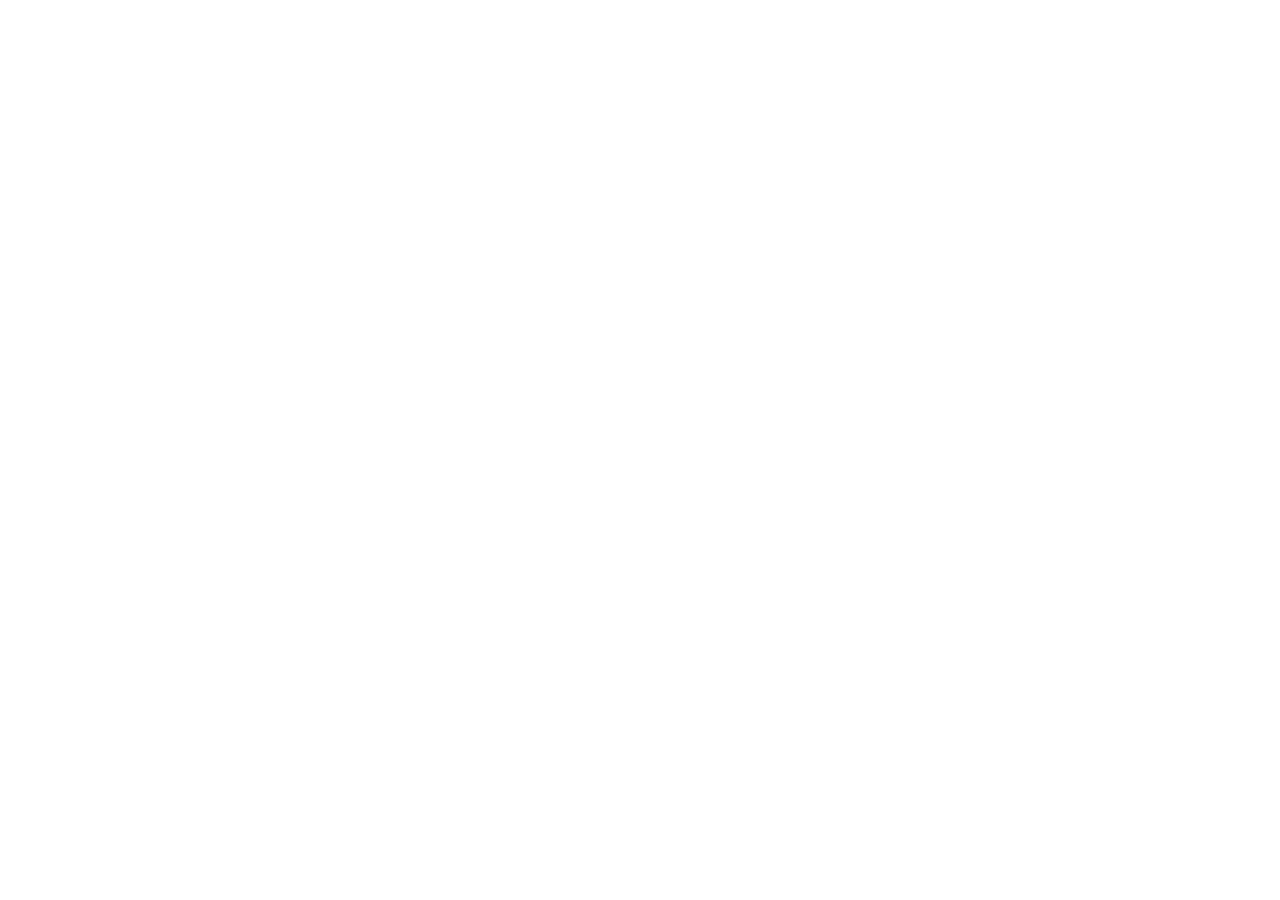
==== index.html @ 069c334e "improved readability. changed filename to be more specific, made (y,x) consistent everywhere" ====
<!doctype html>
<html lang="en">
    <head>
        <meta charset="UTF-8" />
        <meta name="viewport" content="width=device-width, initial-scale=1.0" />
        <title>Dungeon Crawler</title>
        <script src="./scripts/mapLogic.js" defer></script>
    </head>
    <body></body>
</html>
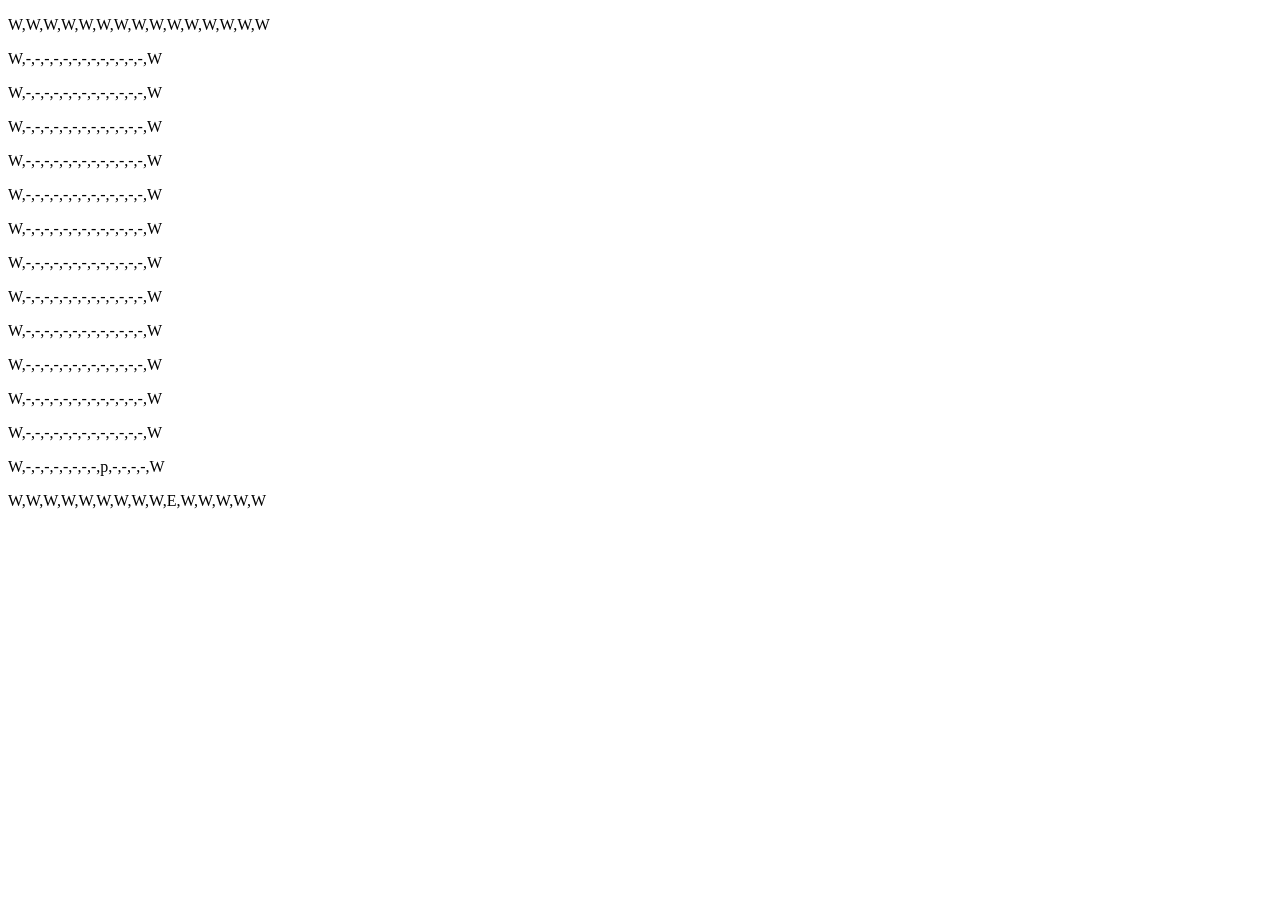
==== commit 786b11f2: "first tile of mainPath, printMap function that displays the map on the webpage for easier debugging" ====
--- a/index.html
+++ b/index.html
@@ -6,5 +6,7 @@
         <title>Dungeon Crawler</title>
         <script src="./scripts/mapLogic.js" defer></script>
     </head>
-    <body></body>
+    <body>
+        <div class="test"></div>
+    </body>
 </html>
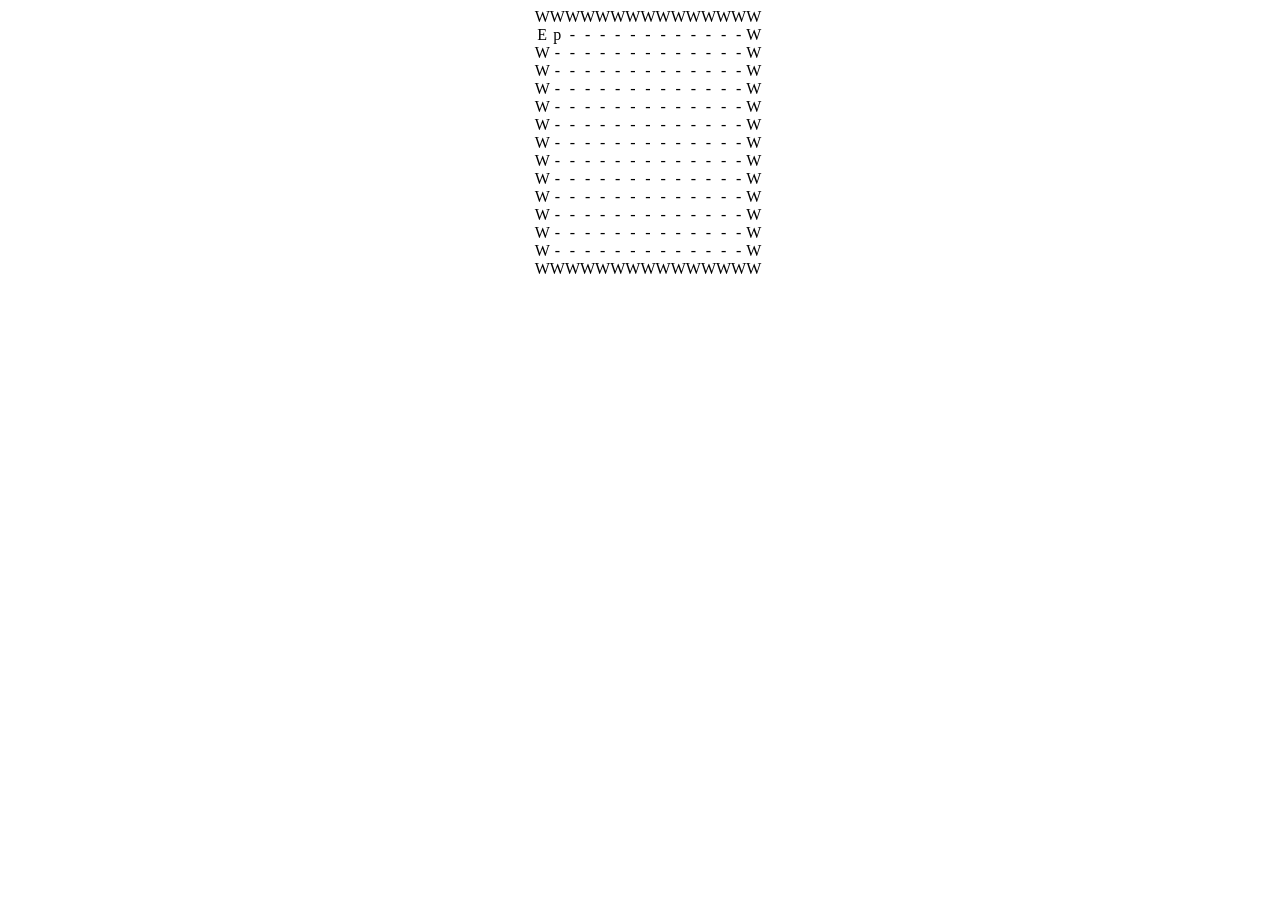
==== commit b63a2f5d: "made printMap() into a grid so the result is more readable" ====
--- a/index.html
+++ b/index.html
@@ -4,9 +4,12 @@
         <meta charset="UTF-8" />
         <meta name="viewport" content="width=device-width, initial-scale=1.0" />
         <title>Dungeon Crawler</title>
+        <link href="css/debug.css" rel="stylesheet" />
         <script src="./scripts/mapLogic.js" defer></script>
     </head>
     <body>
-        <div class="test"></div>
+        <div class="test">
+            <div class="test-map"></div>
+        </div>
     </body>
 </html>
--- a/css/debug.css
+++ b/css/debug.css
@@ -0,0 +1,35 @@
+:root {
+    --map-col: 1;
+    --map-row: 1;
+}
+
+html {
+    height: 100vh;
+    width: 100vw;
+    margin: 0px;
+    padding: 0px;
+}
+
+* {
+    box-sizing: border-box;
+}
+
+body {
+    height: 100%;
+    width: 100%;
+}
+
+.test {
+    display: flex;
+    justify-content: center;
+    align-items: center;
+}
+
+.test-map {
+    display: grid;
+    grid-template-columns: repeat(var(--map-col), 1fr);
+    grid-template-rows: repeat(var(--map-row), 1fr);
+
+    font-size: 1rem;
+    text-align: center;
+}
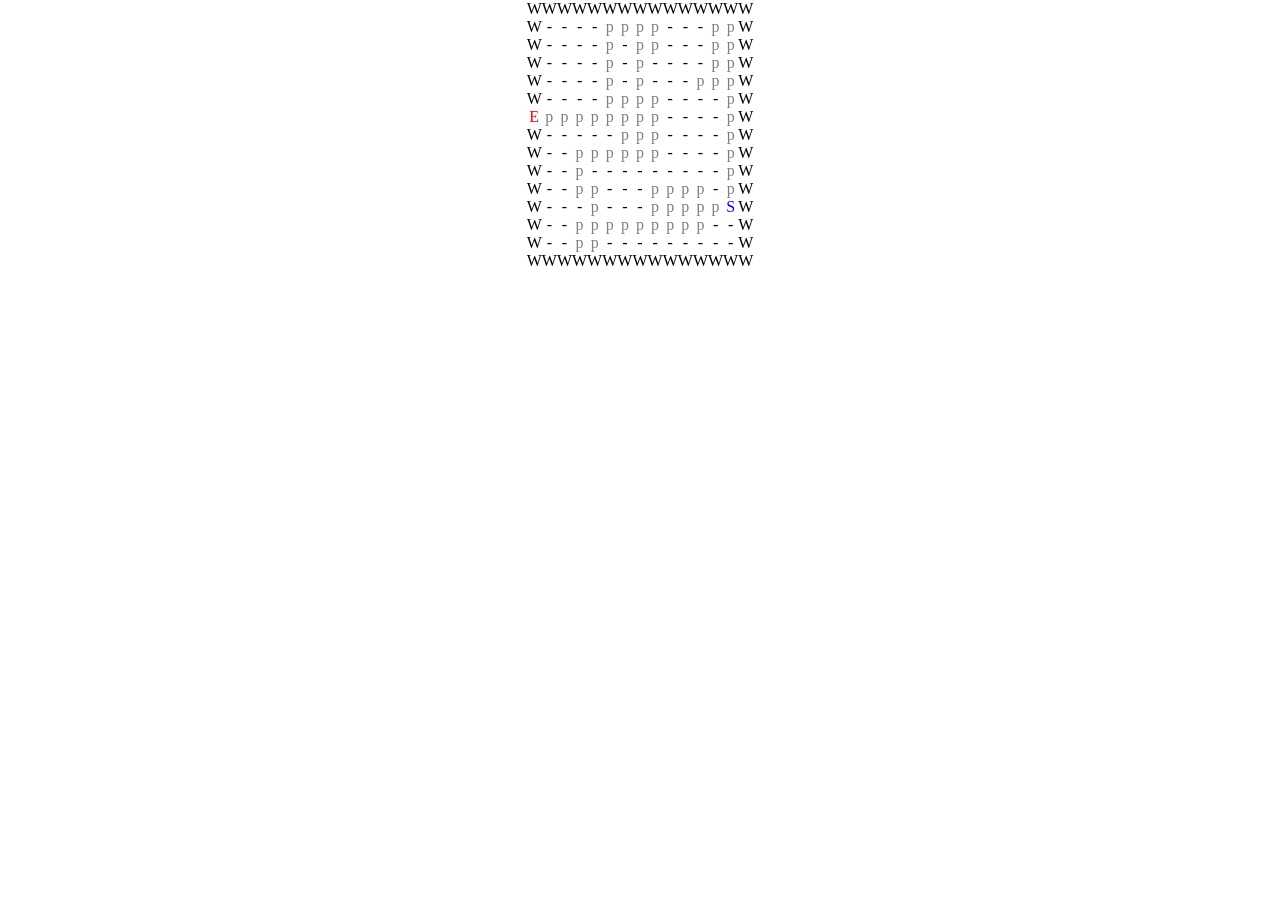
==== commit 651fac3f: "eventListener for movement keys" ====
--- a/index.html
+++ b/index.html
@@ -6,6 +6,7 @@
         <title>Dungeon Crawler</title>
         <link href="css/debug.css" rel="stylesheet" />
         <script src="./scripts/mapLogic.js" defer></script>
+        <script src="./scripts/playerLogic.js" defer></script>
     </head>
     <body>
         <div class="test">
--- a/css/debug.css
+++ b/css/debug.css
@@ -17,6 +17,8 @@
 body {
     height: 100%;
     width: 100%;
+    margin: 0px;
+    padding: 0px;
 }
 
 .test {
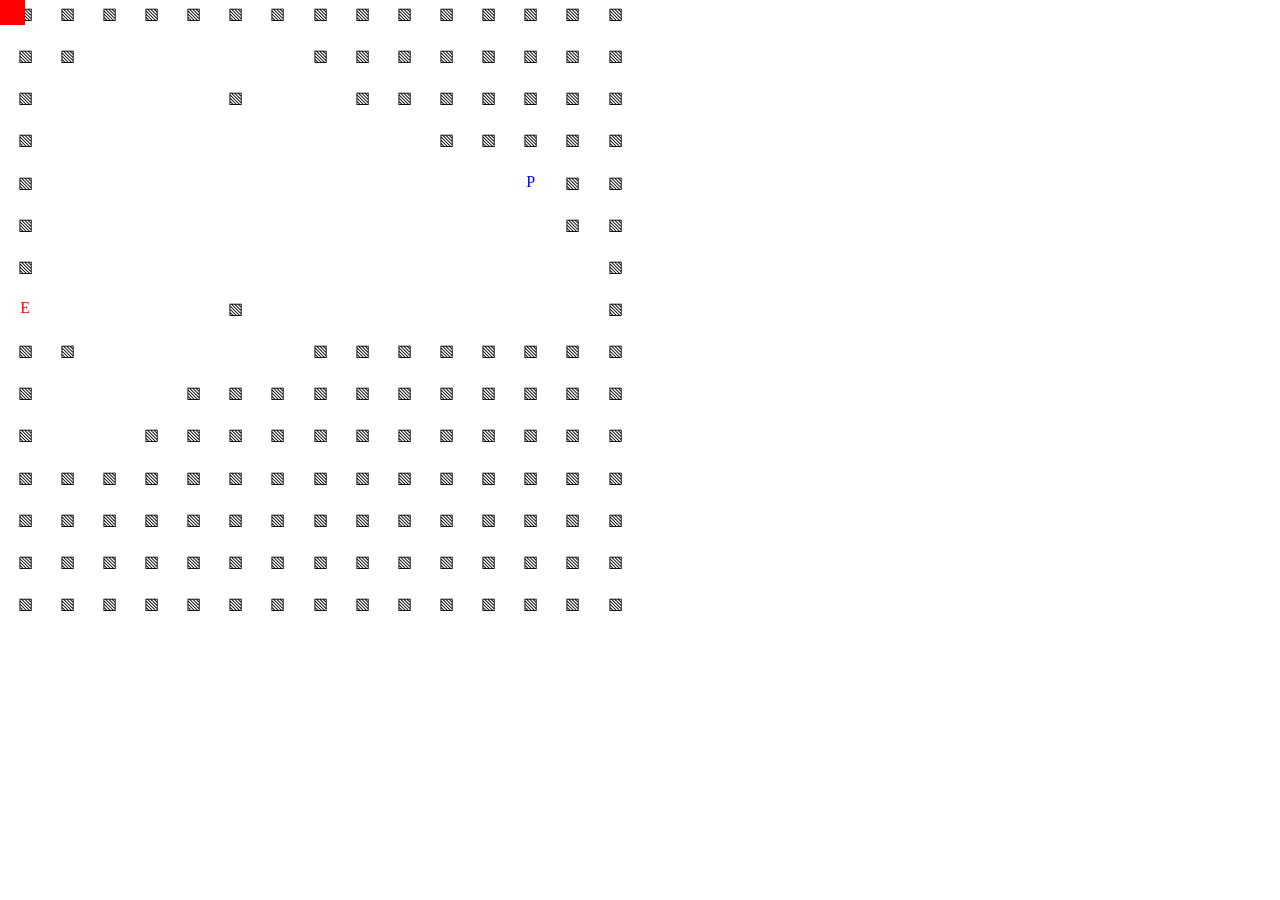
==== commit 59e415bb: "new map style, added debug mode that shows all the tiles, added new files" ====
--- a/index.html
+++ b/index.html
@@ -4,13 +4,17 @@
         <meta charset="UTF-8" />
         <meta name="viewport" content="width=device-width, initial-scale=1.0" />
         <title>Dungeon Crawler</title>
+        <link href="css/global.css" rel="stylesheet" />
         <link href="css/debug.css" rel="stylesheet" />
+        <link href="css/mapStyle.css" rel="stylesheet" />
         <script src="./scripts/mapLogic.js" defer></script>
         <script src="./scripts/playerLogic.js" defer></script>
+        <script src="./scripts/debug.js" defer></script>
     </head>
     <body>
-        <div class="test">
-            <div class="test-map"></div>
+        <div class="map-container">
+            <div class="debug-button"></div>
+            <div class="map"></div>
         </div>
     </body>
 </html>
--- a/css/global.css
+++ b/css/global.css
@@ -0,0 +1,22 @@
+:root {
+    --map-col: 1;
+    --map-row: 1;
+}
+
+html {
+    height: 100vh;
+    width: 100vw;
+    margin: 0px;
+    padding: 0px;
+}
+
+* {
+    box-sizing: border-box;
+}
+
+body {
+    height: 100%;
+    width: 100%;
+    margin: 0px;
+    padding: 0px;
+}
--- a/css/debug.css
+++ b/css/debug.css
@@ -1,30 +1,9 @@
-:root {
-    --map-col: 1;
-    --map-row: 1;
-}
-
-html {
-    height: 100vh;
-    width: 100vw;
-    margin: 0px;
-    padding: 0px;
-}
-
-* {
-    box-sizing: border-box;
-}
-
-body {
-    height: 100%;
-    width: 100%;
-    margin: 0px;
-    padding: 0px;
-}
-
 .test {
     display: flex;
     justify-content: center;
     align-items: center;
+    height: 50%;
+    width: 50%;
 }
 
 .test-map {
@@ -32,6 +11,13 @@
     grid-template-columns: repeat(var(--map-col), 1fr);
     grid-template-rows: repeat(var(--map-row), 1fr);
 
+    height: 100%;
+    width: 100%;
+
     font-size: 1rem;
     text-align: center;
 }
+
+.test-map > div {
+    aspect-ratio: 1/1;
+}
--- a/css/mapStyle.css
+++ b/css/mapStyle.css
@@ -0,0 +1,43 @@
+.map-container {
+    width: 50%;
+    height: auto;
+
+    display: flex;
+    justify-content: center;
+    align-items: center;
+
+    border: 4px solid white;
+    background-color: black;
+}
+
+.map {
+    display: grid;
+    position: relative;
+    grid-template-columns: repeat(var(--map-col), 1fr);
+    grid-template-rows: repeat(var(--map-row), 1fr);
+
+    height: 100%;
+    width: 100%;
+
+    font-size: 1rem;
+    text-align: center;
+}
+
+.map > div {
+    aspect-ratio: 1/1;
+}
+
+.debug-button {
+    position: absolute;
+    top: 0;
+    left: 0;
+    width: 25px;
+    aspect-ratio: 1/1;
+
+    background-color: red;
+    z-index: 1;
+
+    &:hover {
+        cursor: pointer;
+    }
+}
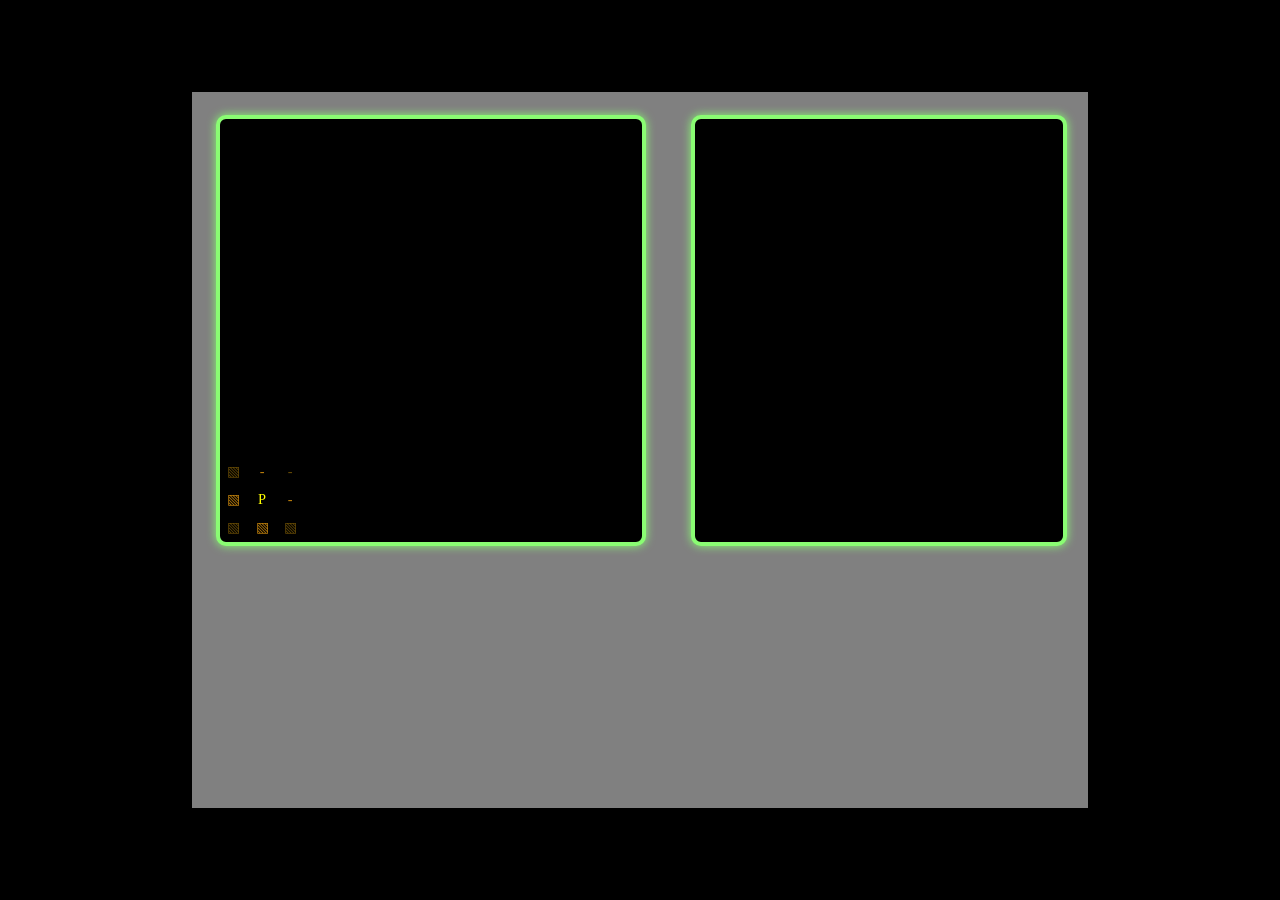
==== commit da5d4c0d: "basic styling, log actions. - new color variables - basic page structure and grid - added logic and " ====
--- a/index.html
+++ b/index.html
@@ -4,17 +4,27 @@
         <meta charset="UTF-8" />
         <meta name="viewport" content="width=device-width, initial-scale=1.0" />
         <title>Dungeon Crawler</title>
-        <link href="css/global.css" rel="stylesheet" />
-        <link href="css/debug.css" rel="stylesheet" />
-        <link href="css/mapStyle.css" rel="stylesheet" />
+        <link href="./css/global.css" rel="stylesheet" />
+        <link href="./css/debug.css" rel="stylesheet" />
+        <link href="./css/mainStyle.css" rel="stylesheet" />
+        <link href="./css/mapStyle.css" rel="stylesheet" />
         <script src="./scripts/mapLogic.js" defer></script>
         <script src="./scripts/playerLogic.js" defer></script>
         <script src="./scripts/debug.js" defer></script>
     </head>
     <body>
-        <div class="map-container">
-            <div class="debug-button"></div>
-            <div class="map"></div>
-        </div>
+        <main>
+            <div class="map-container">
+                <div class="map"></div>
+            </div>
+            <div class="log-container">
+                <div class="log">
+                    <div class="log-gradient"></div>
+                    <div class="log-text-container"></div>
+                </div>
+            </div>
+            <div class="controls-container"></div>
+            <div class="info-container"></div>
+        </main>
     </body>
 </html>
--- a/css/global.css
+++ b/css/global.css
@@ -1,6 +1,9 @@
 :root {
     --map-col: 1;
     --map-row: 1;
+
+    --color-bg: black;
+    --color-main: #8afc73;
 }
 
 html {
@@ -19,4 +22,7 @@
     width: 100%;
     margin: 0px;
     padding: 0px;
+    align-content: center;
+
+    background-color: var(--color-bg);
 }
--- a/css/mainStyle.css
+++ b/css/mainStyle.css
@@ -0,0 +1,68 @@
+main {
+    display: grid;
+    grid-template: 2fr 1fr / 1fr 1fr;
+
+    margin: auto;
+    min-width: 70%;
+    max-width: 800px;
+    max-height: 95%;
+    aspect-ratio: 5/4;
+    background-color: gray;
+}
+
+.log-container {
+    display: flex;
+    height: 100%;
+    justify-content: center;
+    align-items: center;
+    overflow-y: hidden;
+}
+
+.log {
+    display: flex;
+    position: relative;
+    width: 90%;
+    height: 90%;
+
+    justify-content: center;
+    align-items: end;
+
+    border: 4px solid var(--color-main);
+    border-radius: 10px;
+    box-shadow: 0 0 10px var(--color-main);
+    background-color: var(--color-bg);
+}
+
+.log-gradient {
+    position: absolute;
+    top: 0;
+    left: 0;
+    height: 80%;
+    width: 100%;
+    background-image: linear-gradient(var(--color-bg) 0%, transparent 100%);
+    z-index: 1;
+    border-radius: 10px;
+    pointer-events: none;
+}
+
+.log-text-container {
+    display: flex;
+    flex-flow: column-reverse;
+    justify-content: end;
+    width: 90%;
+    height: 90%;
+
+    margin-top: 5%;
+    margin-bottom: 5%;
+
+    gap: 16px;
+    overflow-y: scroll;
+}
+
+.log-text {
+    font-size: calc(1vw + 0.5rem);
+    color: white;
+}
+
+.controls-container {
+}
--- a/css/mapStyle.css
+++ b/css/mapStyle.css
@@ -1,30 +1,34 @@
 .map-container {
-    width: 50%;
-    height: auto;
-
     display: flex;
+    aspect-ratio: 1/1;
     justify-content: center;
     align-items: center;
-
-    border: 4px solid white;
-    background-color: black;
 }
 
 .map {
     display: grid;
     position: relative;
+
     grid-template-columns: repeat(var(--map-col), 1fr);
     grid-template-rows: repeat(var(--map-row), 1fr);
 
-    height: 100%;
-    width: 100%;
+    font-size: calc(0.5vw + 0.5rem);
+    text-align: center;
 
-    font-size: 1rem;
-    text-align: center;
+    width: 90%;
+
+    border: 4px solid var(--color-main);
+    border-radius: 10px;
+    box-shadow: 0 0 10px var(--color-main);
+    background-color: var(--color-bg);
 }
 
 .map > div {
+    display: flex;
+    justify-content: center;
+    align-items: center;
     aspect-ratio: 1/1;
+    color: var(--color-bg);
 }
 
 .debug-button {
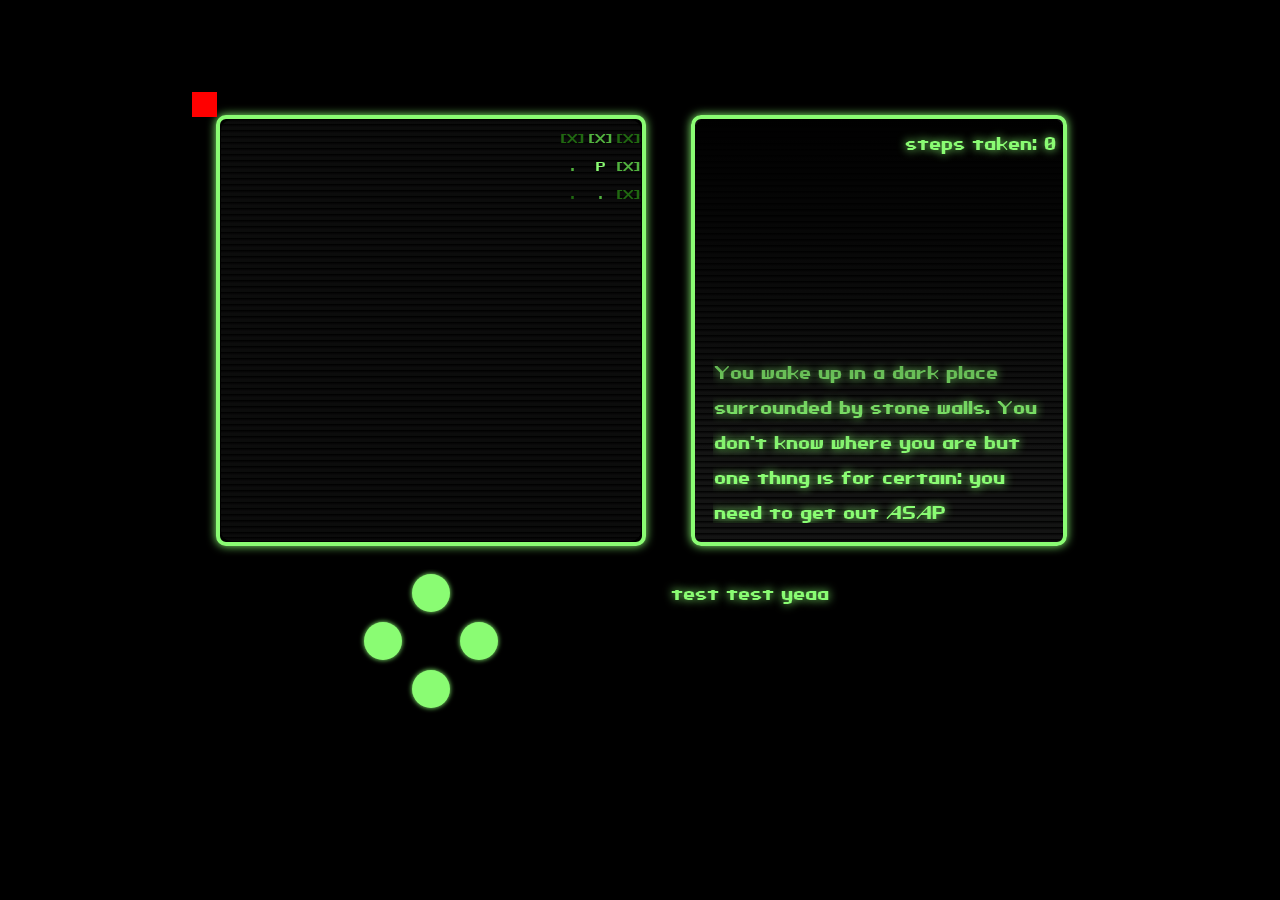
==== commit 487c3b1a: "buttons, effects. - added clickable buttons to move the player - added more styling: backgrounds, gl" ====
--- a/index.html
+++ b/index.html
@@ -15,16 +15,26 @@
     <body>
         <main>
             <div class="map-container">
+                <div class="map-overlay"></div>
                 <div class="map"></div>
+                <div class="debug-button"></div>
             </div>
             <div class="log-container">
                 <div class="log">
                     <div class="log-gradient"></div>
+                    <div class="log-steps"></div>
                     <div class="log-text-container"></div>
                 </div>
             </div>
-            <div class="controls-container"></div>
-            <div class="info-container"></div>
+            <div class="controls-container">
+                <div class="controls">
+                    <div class="controls-item left"></div>
+                    <div class="controls-item right"></div>
+                    <div class="controls-item up"></div>
+                    <div class="controls-item down"></div>
+                </div>
+            </div>
+            <div class="info-container">test test yeaa</div>
         </main>
     </body>
 </html>
--- a/css/global.css
+++ b/css/global.css
@@ -3,7 +3,13 @@
     --map-row: 1;
 
     --color-bg: black;
+    --color-bg2: rgb(20, 20, 20);
+    --color-bg3: rgb(19, 20, 19);
     --color-main: #8afc73;
+    --color-secondary: #52b23f;
+    --color-tertiary: #206811;
+
+    --color-none: rgba(255, 255, 255, 0);
 }
 
 html {
@@ -26,3 +32,8 @@
 
     background-color: var(--color-bg);
 }
+
+@font-face {
+    font-family: fallout;
+    src: url(../fonts/fallout.ttf);
+}
--- a/css/mainStyle.css
+++ b/css/mainStyle.css
@@ -7,7 +7,6 @@
     max-width: 800px;
     max-height: 95%;
     aspect-ratio: 5/4;
-    background-color: gray;
 }
 
 .log-container {
@@ -30,7 +29,12 @@
     border: 4px solid var(--color-main);
     border-radius: 10px;
     box-shadow: 0 0 10px var(--color-main);
-    background-color: var(--color-bg);
+
+    background: repeating-linear-gradient(
+        var(--color-bg) 0px,
+        var(--color-bg2) 3px,
+        var(--color-bg3) 6px
+    );
 }
 
 .log-gradient {
@@ -43,6 +47,19 @@
     z-index: 1;
     border-radius: 10px;
     pointer-events: none;
+}
+
+.log-steps {
+    position: absolute;
+    top: 0;
+    right: 8px;
+    z-index: 2;
+
+    font-size: calc(0.5vw + 0.5rem);
+    color: var(--color-main);
+    font-family: fallout, Arial, Helvetica, sans-serif;
+    text-align: right;
+    text-shadow: 0 0 10px var(--color-main);
 }
 
 .log-text-container {
@@ -60,9 +77,62 @@
 }
 
 .log-text {
-    font-size: calc(1vw + 0.5rem);
-    color: white;
+    font-size: calc(0.5vw + 0.5rem);
+    color: var(--color-main);
+    font-family: fallout, Arial, Helvetica, sans-serif;
+    text-shadow: 0 0 10px var(--color-main);
 }
 
 .controls-container {
+    display: flex;
+    overflow-y: hidden;
+    justify-content: center;
 }
+
+.controls {
+    display: grid;
+    height: 60%;
+    aspect-ratio: 1/1;
+    grid-template: repeat(3, 1fr) / repeat(3, 1fr);
+}
+
+.controls-item {
+    display: flex;
+    height: 80%;
+    width: 80%;
+
+    justify-self: center;
+    align-self: center;
+
+    background-color: var(--color-main);
+    box-shadow: 0 0 5px var(--color-main);
+    border-radius: 50%;
+
+    &:hover {
+        cursor: pointer;
+        background-color: var(--color-secondary);
+    }
+
+    &.left {
+        grid-area: 2/1;
+    }
+
+    &.right {
+        grid-area: 2/3;
+    }
+
+    &.up {
+        grid-area: 1/2;
+    }
+
+    &.down {
+        grid-area: 3/2;
+    }
+}
+
+.info-container {
+    font-size: calc(0.5vw + 0.5rem);
+    color: var(--color-main);
+    font-family: fallout, Arial, Helvetica, sans-serif;
+    text-shadow: 0 0 10px var(--color-main);
+}
--- a/css/mapStyle.css
+++ b/css/mapStyle.css
@@ -1,8 +1,28 @@
 .map-container {
     display: flex;
+    position: relative;
     aspect-ratio: 1/1;
     justify-content: center;
     align-items: center;
+}
+
+.map-overlay {
+    position: absolute;
+    top: 6%;
+    left: 6%;
+    height: 88%;
+    width: 88%;
+
+    background: repeating-linear-gradient(
+        var(--color-bg) 0px,
+        var(--color-bg2) 3px,
+        var(--color-bg3) 6px
+    );
+
+    border: 4px solid var(--color-none);
+    opacity: 0.6;
+    border-radius: 10px;
+    z-index: 1;
 }
 
 .map {
@@ -12,7 +32,7 @@
     grid-template-columns: repeat(var(--map-col), 1fr);
     grid-template-rows: repeat(var(--map-row), 1fr);
 
-    font-size: calc(0.5vw + 0.5rem);
+    font-size: calc(0.5vw + 0.2rem);
     text-align: center;
 
     width: 90%;
@@ -20,7 +40,6 @@
     border: 4px solid var(--color-main);
     border-radius: 10px;
     box-shadow: 0 0 10px var(--color-main);
-    background-color: var(--color-bg);
 }
 
 .map > div {
@@ -29,6 +48,13 @@
     align-items: center;
     aspect-ratio: 1/1;
     color: var(--color-bg);
+    z-index: 0;
+
+    font-family: fallout, Arial, Helvetica, sans-serif;
+
+    &.glow {
+        text-shadow: 0 0 10px var(--color-main);
+    }
 }
 
 .debug-button {
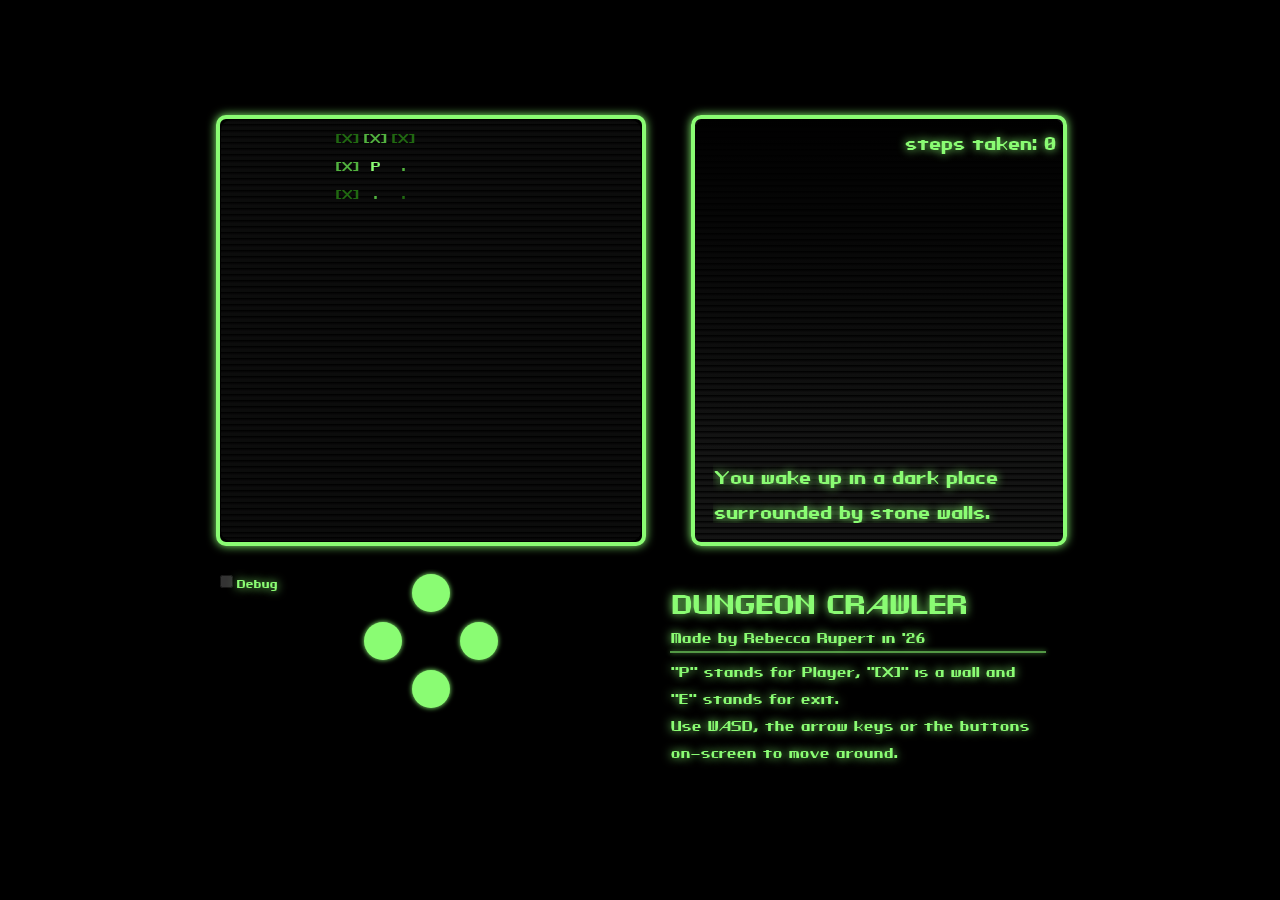
==== commit 2d046245: "more styling, responsiveness. - Styled debug button - Added info text - Made the page responsive for" ====
--- a/index.html
+++ b/index.html
@@ -17,16 +17,25 @@
             <div class="map-container">
                 <div class="map-overlay"></div>
                 <div class="map"></div>
-                <div class="debug-button"></div>
             </div>
             <div class="log-container">
                 <div class="log">
                     <div class="log-gradient"></div>
                     <div class="log-steps"></div>
-                    <div class="log-text-container"></div>
+                    <div class="log-text-container">
+                        <div class="spacemaker"></div>
+                    </div>
                 </div>
             </div>
             <div class="controls-container">
+                <label class="debug">
+                    <input
+                        type="checkbox"
+                        name="checkbox"
+                        autocomplete="off"
+                        ;
+                    />Debug
+                </label>
                 <div class="controls">
                     <div class="controls-item left"></div>
                     <div class="controls-item right"></div>
@@ -34,7 +43,19 @@
                     <div class="controls-item down"></div>
                 </div>
             </div>
-            <div class="info-container">test test yeaa</div>
+            <div class="info-container">
+                <div class="info-text title">Dungeon Crawler</div>
+                <div class="info-text subtitle">
+                    Made by Rebecca Rupert in '26
+                </div>
+                <div class="divider"></div>
+                <div class="info-text">
+                    "P" stands for Player, "[X]" is a wall and "E" stands for
+                    exit. <br />
+                    Use WASD, the arrow keys or the buttons on-screen to move
+                    around.
+                </div>
+            </div>
         </main>
     </body>
 </html>
--- a/css/mainStyle.css
+++ b/css/mainStyle.css
@@ -76,7 +76,14 @@
     overflow-y: scroll;
 }
 
+.spacemaker {
+    width: 100%;
+    height: 30%;
+    flex-shrink: 0;
+}
+
 .log-text {
+    margin-right: 10%;
     font-size: calc(0.5vw + 0.5rem);
     color: var(--color-main);
     font-family: fallout, Arial, Helvetica, sans-serif;
@@ -85,6 +92,7 @@
 
 .controls-container {
     display: flex;
+    position: relative;
     overflow-y: hidden;
     justify-content: center;
 }
@@ -130,9 +138,81 @@
     }
 }
 
+.debug {
+    position: absolute;
+    top: 0;
+    left: 5%;
+
+    font-size: calc(0.3vw + 0.3rem);
+    color: var(--color-main);
+    font-family: fallout, Arial, Helvetica, sans-serif;
+    text-shadow: 0 0 10px var(--color-main);
+}
+
+input[type="checkbox"] {
+    opacity: 0.2;
+}
+
+input:checked {
+    opacity: 1;
+    border: none;
+    accent-color: var(--color-main);
+    box-shadow: 0 0 5px var(--color-main);
+}
+
 .info-container {
-    font-size: calc(0.5vw + 0.5rem);
-    color: var(--color-main);
-    font-family: fallout, Arial, Helvetica, sans-serif;
-    text-shadow: 0 0 10px var(--color-main);
-}
+    height: 100%;
+    width: 90%;
+}
+
+.info-text {
+    font-size: calc(0.5vw + 0.3rem);
+    color: var(--color-main);
+    font-family: fallout, Arial, Helvetica, sans-serif;
+    text-shadow: 0 0 10px var(--color-main);
+
+    &.title {
+        font-size: calc(1vw + 0.5rem);
+        text-transform: uppercase;
+    }
+
+    &.subtitle {
+        font-size: calc(0.5vw + 0.3rem);
+    }
+}
+
+.divider {
+    margin-top: 5px;
+    border: solid 1px;
+    border-color: var(--color-main);
+    border-radius: 1%;
+    box-shadow: 0 0 5px var(--color-main);
+    opacity: 0.6;
+}
+
+@media (max-width: 500px) {
+    main {
+        grid-template: 1fr 3fr 2fr 2fr / 1fr;
+        max-height: 100vh;
+        aspect-ratio: unset;
+    }
+
+    .info-container {
+        display: flex;
+        flex-flow: column;
+        grid-area: 1 / 1;
+        text-align: center;
+        justify-content: center;
+        margin: auto;
+        padding-inline: 10%;
+        padding-top: 2rem;
+    }
+
+    .info-text {
+        font-size: calc(0.5vw + 0.4rem);
+    }
+
+    .controls-container {
+        padding-top: 16px;
+    }
+}
--- a/css/mapStyle.css
+++ b/css/mapStyle.css
@@ -71,3 +71,9 @@
         cursor: pointer;
     }
 }
+
+@media (max-width: 500px) {
+    .map {
+        font-size: calc(0.5vw + 0.4rem);
+    }
+}
